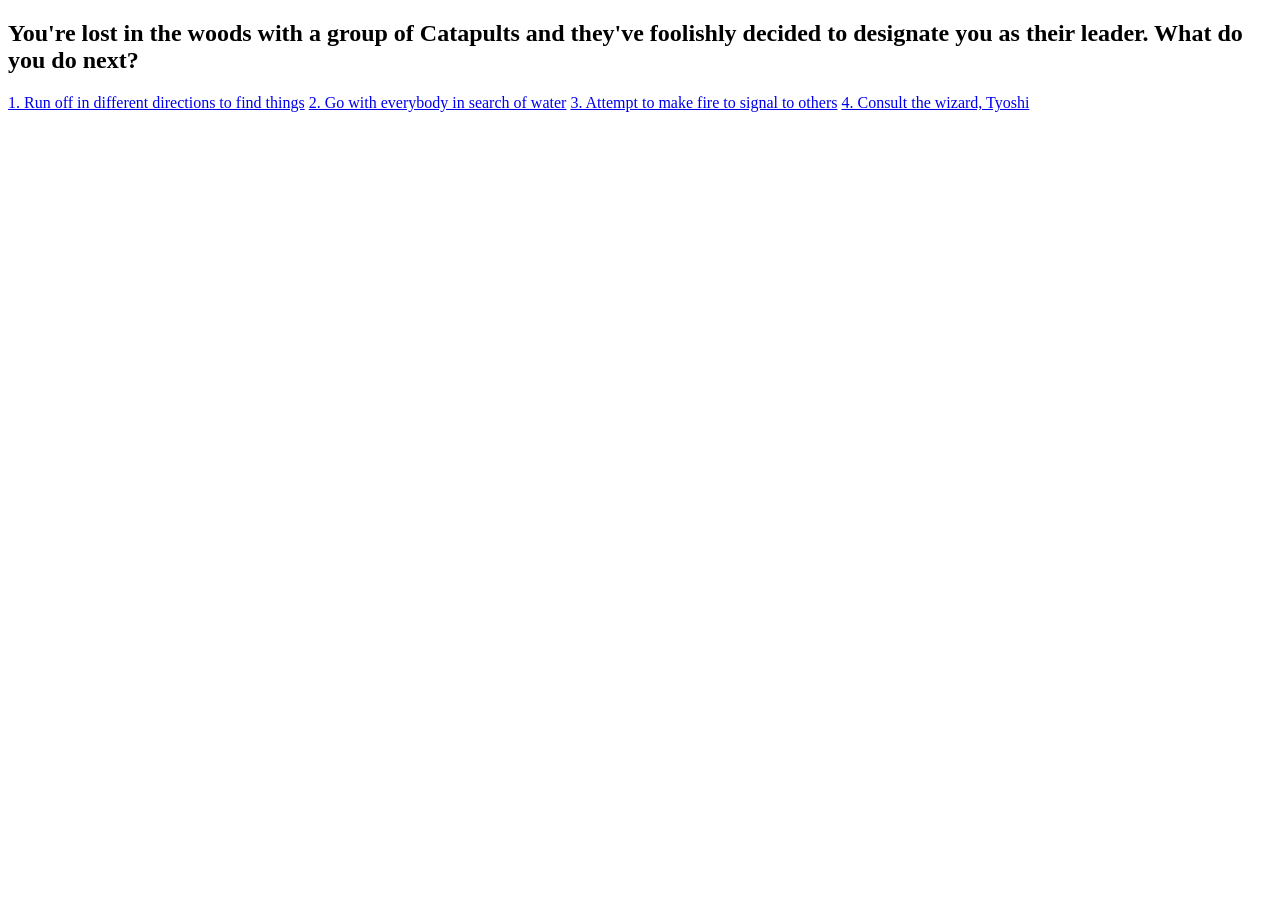
==== 0/0.html @ 9bf71d8e "change file structure" ====
<!DOCTYPE html>
<html>

<head>
    <meta name="viewport" content="width=device-width">
    <title>Choose Your Own Adventure</title>
    <link rel="stylesheet" href="C:/Catapult/choose-your-adventure/style.css">
    <script defer src="C:/Catapult/choose-your-adventure/script.js"></script>
</head>

<body>
    <div class="page page-0" style="display: block;">
        <h2>You're lost in the woods with a group of Catapults and they've foolishly decided to designate you
            as
            their leader. What do you do next?</h2>
        <a class="button" id="b1" href="C:\Catapult\choose-your-adventure\0\0_1\0_1.html">1. Run off in different directions to find things</a>
        <a class="button" id="b2" href="0\0_2\0_2.html">2. Go with everybody in search of water</a>
        <a class="button" id="b3" href="0\0_3\0_3.html">3. Attempt to make fire to signal to others</a>
        <a class="button" id="b4" href="0\0_4\0_4.html">4. Consult the wizard, Tyoshi</a>
    </div>
</body>

</html>
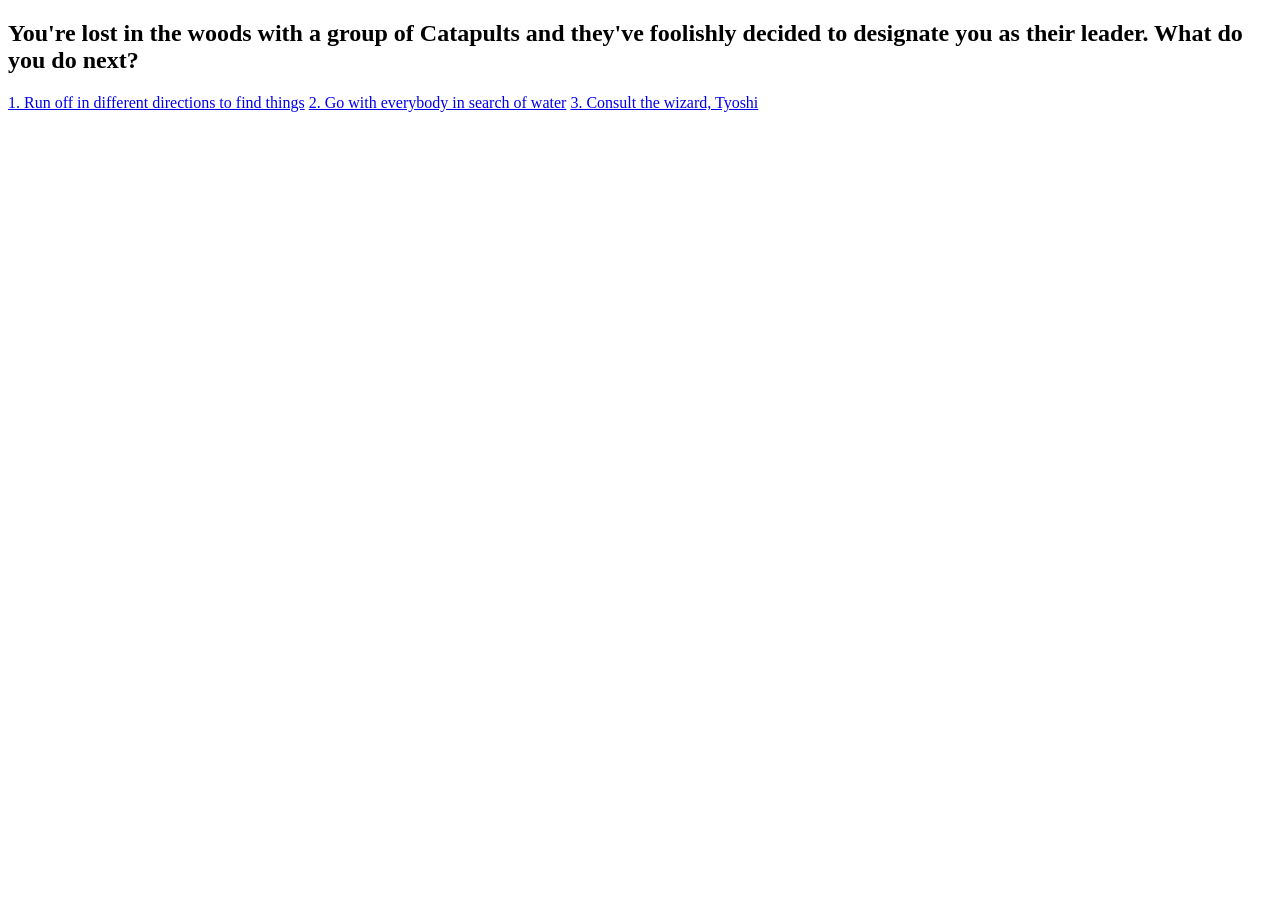
==== commit d10d3650: "comment out rep score and add files" ====
--- a/0/0.html
+++ b/0/0.html
@@ -4,8 +4,8 @@
 <head>
     <meta name="viewport" content="width=device-width">
     <title>Choose Your Own Adventure</title>
-    <link rel="stylesheet" href="C:/Catapult/choose-your-adventure/style.css">
-    <script defer src="C:/Catapult/choose-your-adventure/script.js"></script>
+    <link rel="stylesheet" href="C:\Catapult\choose-your-adventure\style.css">
+    <script defer src="script.js"></script>
 </head>
 
 <body>
@@ -13,10 +13,11 @@
         <h2>You're lost in the woods with a group of Catapults and they've foolishly decided to designate you
             as
             their leader. What do you do next?</h2>
-        <a class="button" id="b1" href="C:\Catapult\choose-your-adventure\0\0_1\0_1.html">1. Run off in different directions to find things</a>
-        <a class="button" id="b2" href="0\0_2\0_2.html">2. Go with everybody in search of water</a>
-        <a class="button" id="b3" href="0\0_3\0_3.html">3. Attempt to make fire to signal to others</a>
-        <a class="button" id="b4" href="0\0_4\0_4.html">4. Consult the wizard, Tyoshi</a>
+        <a class="button" id="neg" href="C:\Catapult\choose-your-adventure\0\0_1\0_1.html">1. Run off in different directions to find things</a>
+        <a class="button" id="pos" href="C:\Catapult\choose-your-adventure\0\0_2\0_2.html">2. Go with everybody in search of water</a>
+        <a class="button" id="pos1" href="C:\Catapult\choose-your-adventure\0\Wiz\wiz.html">3. Consult the wizard, Tyoshi</a>
+
+        <!-- <p class="button" id="points" style="margin-top: 50px;">0 reputation score</p> -->
     </div>
 </body>
 
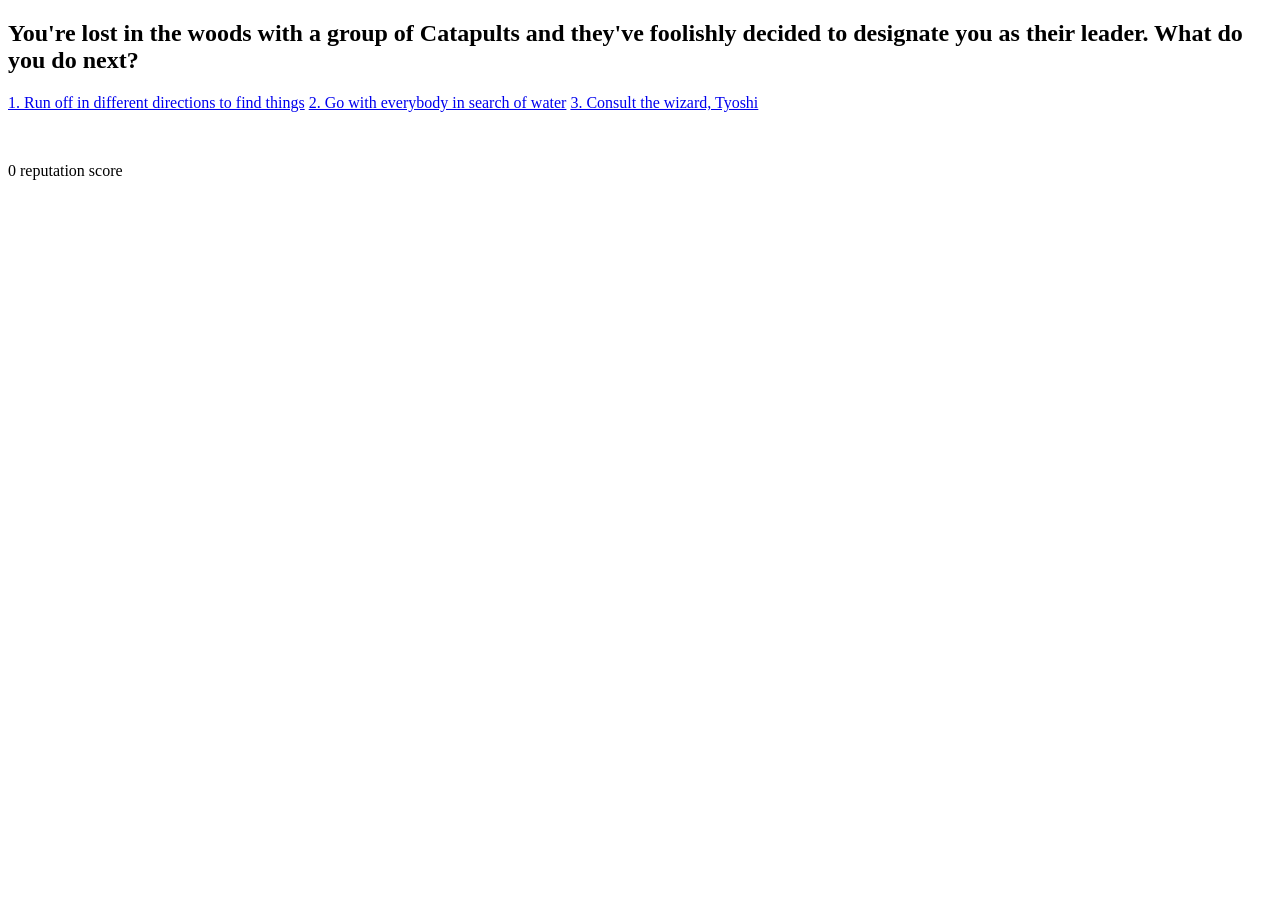
==== commit 09cc947f: "do some js" ====
--- a/0/0.html
+++ b/0/0.html
@@ -15,9 +15,9 @@
             their leader. What do you do next?</h2>
         <a class="button" id="neg" href="C:\Catapult\choose-your-adventure\0\0_1\0_1.html">1. Run off in different directions to find things</a>
         <a class="button" id="pos" href="C:\Catapult\choose-your-adventure\0\0_2\0_2.html">2. Go with everybody in search of water</a>
-        <a class="button" id="pos1" href="C:\Catapult\choose-your-adventure\0\Wiz\wiz.html">3. Consult the wizard, Tyoshi</a>
+        <a class="button" id="pos1" href="C:\Catapult\choose-your-adventure\0\Wiz\Wiz.html">3. Consult the wizard, Tyoshi</a>
 
-        <!-- <p class="button" id="points" style="margin-top: 50px;">0 reputation score</p> -->
+        <p class="button" id="points" style="margin-top: 50px;">0 reputation score</p>
     </div>
 </body>
 
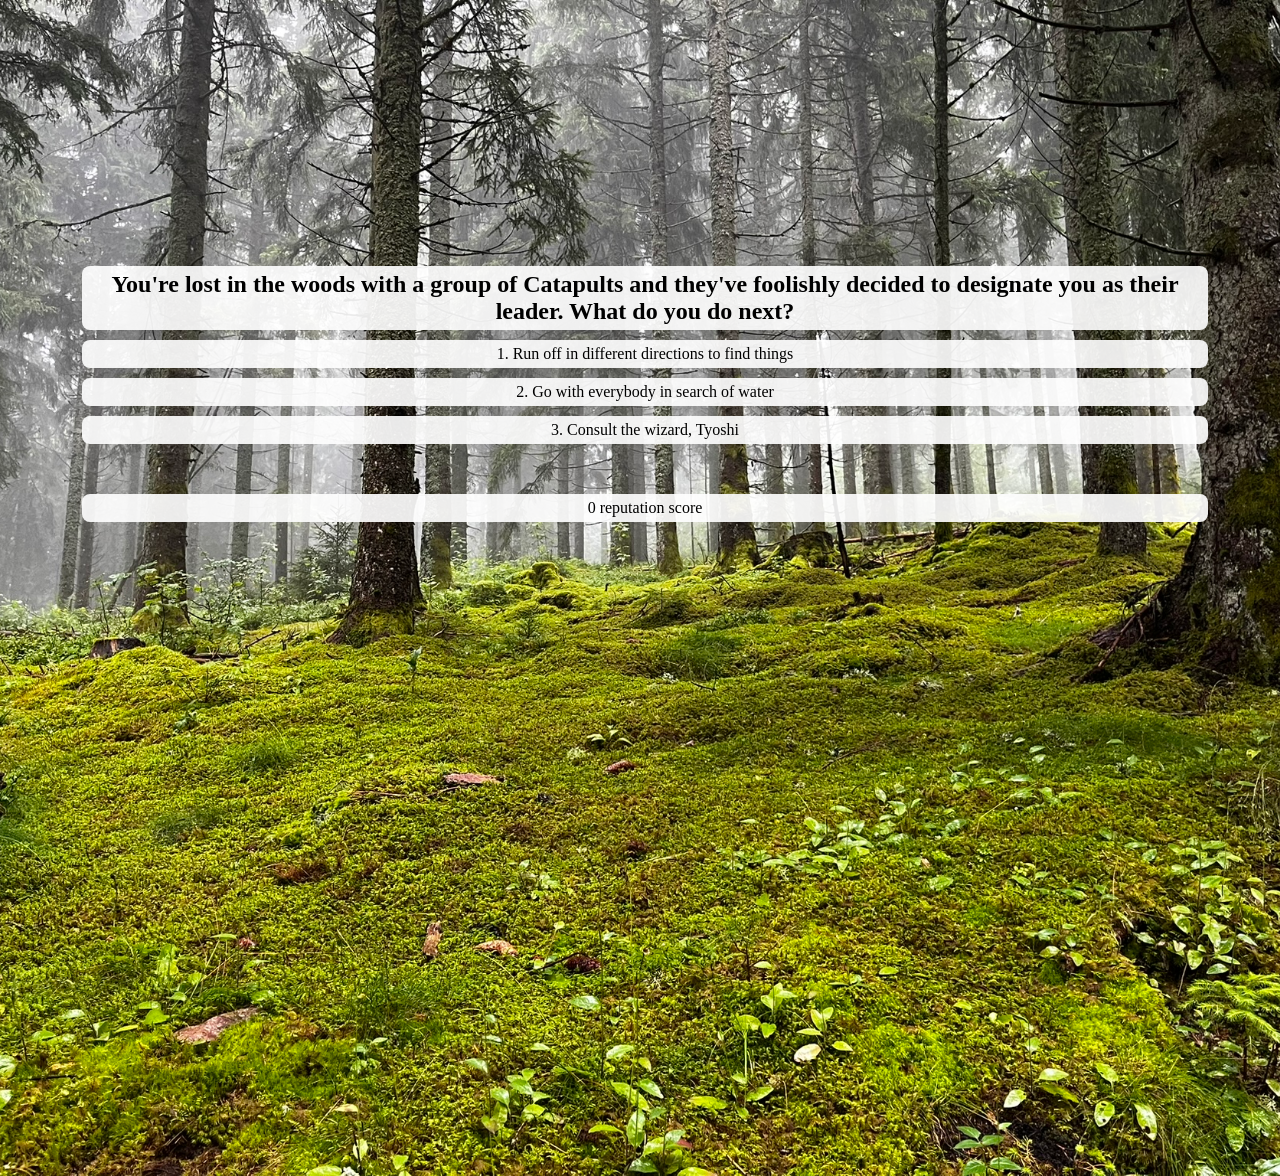
==== commit 0f6b2c40: "try to fix links" ====
--- a/0/0.html
+++ b/0/0.html
@@ -4,18 +4,20 @@
 <head>
     <meta name="viewport" content="width=device-width">
     <title>Choose Your Own Adventure</title>
-    <link rel="stylesheet" href="C:\Catapult\choose-your-adventure\style.css">
-    <script defer src="script.js"></script>
+    <link rel="stylesheet" href="../style.css">
+    <script defer src="../script.js"></script>
 </head>
 
 <body>
     <div class="page page-0" style="display: block;">
         <h2>You're lost in the woods with a group of Catapults and they've foolishly decided to designate you
-            as
-            their leader. What do you do next?</h2>
-        <a class="button" id="neg" href="C:\Catapult\choose-your-adventure\0\0_1\0_1.html">1. Run off in different directions to find things</a>
-        <a class="button" id="pos" href="C:\Catapult\choose-your-adventure\0\0_2\0_2.html">2. Go with everybody in search of water</a>
-        <a class="button" id="pos1" href="C:\Catapult\choose-your-adventure\0\Wiz\Wiz.html">3. Consult the wizard, Tyoshi</a>
+            as their leader. What do you do next?</h2>
+        <a class="button" id="neg" href="0_1/0_1.html">1. Run off in different
+            directions to find things</a>
+        <a class="button" id="pos" href="0_2/0_2.html">2. Go with everybody in
+            search of water</a>
+        <a class="button" id="pos1" href="Wiz/Wiz.html">3. Consult the wizard,
+            Tyoshi</a>
 
         <p class="button" id="points" style="margin-top: 50px;">0 reputation score</p>
     </div>
--- a/style.css
+++ b/style.css
@@ -0,0 +1,67 @@
+html{
+    overflow-x: none;
+    overflow-y: hidden;
+}
+
+html, body{
+    margin: 0;
+    padding: 0;
+    justify-content: center;
+}
+
+.page{
+    display: block;
+    min-height: 100vh;
+    /* width: 100%; */
+    /* max-width: 1500px; */
+    background-repeat: no-repeat;
+    background-size:cover;
+    background-position: center center;
+    padding-bottom: 20px;
+    padding-left: 20px;
+    padding-right: 20px;
+    padding-top: 20%;
+    /* margin: 0 auto; */
+}
+
+/* had to learn inheritance for ts */
+.page-0{ background-image: url("Assets/forest.JPEG"); }
+.page-0_1{ background-image: url("Assets/bird.jpg"); }
+.page-0_2{ background-image: url("Assets/stream.jpg"); }
+.page-wiz{ background-image: url("Assets/tyoshi.JPG"); }
+
+
+body {
+    text-align: center;
+    background-color: rgb(0, 0, 0);
+    max-width: 100vw;
+}
+
+
+.section{
+
+    display: block;
+}
+
+.button, h1, h2{
+    background-color: rgba(255, 255, 255, 0.911);
+    display: block;
+    border-radius: 8px;
+
+    margin-top:10px;
+    margin-right: 5%;
+    margin-left: 5%;
+    margin-bottom: 10px;
+
+    padding: 5px;
+    width: 90%
+}
+
+a{
+    text-decoration: none;
+    color: black;
+}
+
+a:hover{
+    font-weight: bolder;
+}
